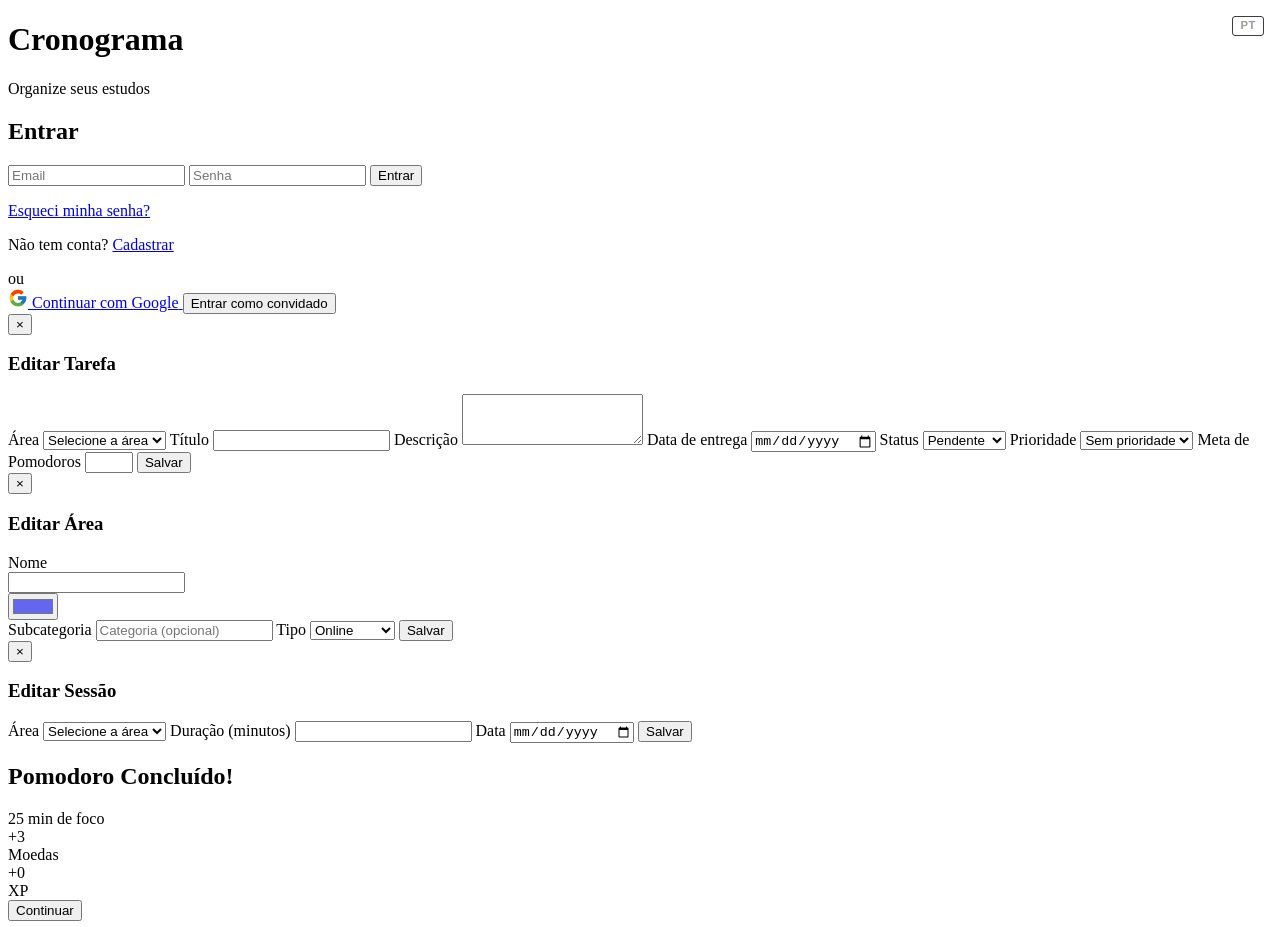
==== cronograma/app/static/index.html @ fbd28213 "feat(areas): adiciona paginação de 10 itens com controles" ====
<!DOCTYPE html>
<html lang="pt-BR" data-theme="dark">
<head>
  <meta charset="UTF-8">
  <meta name="viewport" content="width=device-width, initial-scale=1.0">
  <title data-i18n="auth.page_title">Cronograma - Meus Estudos</title>
  <link rel="icon" href="data:image/svg+xml,%3Csvg xmlns='http://www.w3.org/2000/svg' viewBox='0 0 24 24' fill='none' stroke='%23f59e0b' stroke-width='2' stroke-linecap='round' stroke-linejoin='round'%3E%3Cpath d='M22 10 12 5 2 10l10 5 10-5z'/%3E%3Cpath d='M6 12v5c0 1.7 2.7 3 6 3s6-1.3 6-3v-5'/%3E%3C/svg%3E">
  <!-- Google Fonts -->
  <link rel="preconnect" href="https://fonts.googleapis.com">
  <link rel="preconnect" href="https://fonts.gstatic.com" crossorigin>
  <link href="https://fonts.googleapis.com/css2?family=Plus+Jakarta+Sans:wght@300;400;500;600;700;800&family=Outfit:wght@400;500;600;700;800;900&display=swap" rel="stylesheet" media="print">
  <noscript><link href="https://fonts.googleapis.com/css2?family=Plus+Jakarta+Sans:wght@300;400;500;600;700;800&family=Outfit:wght@400;500;600;700;800;900&display=swap" rel="stylesheet"></noscript>
  <link rel="stylesheet" href="/static/style.css?v=20261108a">

  <style>
    .lang-switch {
      font-size: 0.7rem;
      font-weight: 700;
      cursor: pointer;
      background: none;
      border: 1px solid #3d3d45;
      color: #9b9a97;
      padding: 0.2rem 0.45rem;
      border-radius: 3px;
      transition: all 0.2s;
      letter-spacing: 0.5px;
      line-height: 1;
      margin-left: 0.5rem;
    }
    .lang-switch:hover {
      color: #e8e6e3;
      border-color: #f59e0b;
      background: rgba(245, 158, 11, 0.1);
    }
    .lang-switch-auth {
      position: absolute;
      top: 1rem;
      right: 1rem;
      font-size: 0.7rem;
      font-weight: 700;
      cursor: pointer;
      background: none;
      border: 1px solid #3d3d45;
      color: #9b9a97;
      padding: 0.2rem 0.45rem;
      border-radius: 3px;
      transition: all 0.2s;
      letter-spacing: 0.5px;
      line-height: 1;
    }
    .lang-switch-auth:hover {
      color: #e8e6e3;
      border-color: #f59e0b;
      background: rgba(245, 158, 11, 0.1);
    }
  </style>
  <script src="/static/theme-init.js?v=20261020a"></script>
</head>
<body>
  <!-- Login Screen -->
  <div id="login-screen" class="login-screen">
    <div class="login-container">
      <button class="lang-switch-auth" data-lang-toggle title="Switch language">PT</button>
      <div class="login-header">
        <span class="login-icon" data-svg-icon="graduation" data-svg-size="48"></span>
        <h1>Cronograma</h1>
        <p data-i18n="auth.cronograma_subtitle">Organize seus estudos</p>
      </div>

      <div id="login-form-container">
        <form id="login-form" class="auth-form">
          <h2 data-i18n="auth.login_title">Entrar</h2>
          <input type="email" name="email" data-i18n-placeholder="auth.email_placeholder" placeholder="Email" required>
          <input type="password" name="password" data-i18n-placeholder="auth.password_placeholder" placeholder="Senha" required>
          <button type="submit" data-i18n="auth.login_btn">Entrar</button>
          <p class="auth-switch"><a href="#" id="show-forgot" data-i18n="auth.forgot_link">Esqueci minha senha?</a></p>
          <p class="auth-switch" data-i18n="auth.nao_tem_conta">Não tem conta? <a href="#" id="show-register">Cadastrar</a></p>
        </form>
        <div class="auth-divider"><span data-i18n="auth.ou">ou</span></div>
        <a href="/auth/google" class="google-btn" id="google-login-btn">
          <svg xmlns="http://www.w3.org/2000/svg" viewBox="0 0 48 48" width="20" height="20"><path fill="#FFC107" d="M43.611 20.083H42V20H24v8h11.303C33.826 32.91 29.274 36 24 36c-6.627 0-12-5.373-12-12s5.373-12 12-12c3.059 0 5.842 1.154 7.961 3.039L37.618 9.382C34.343 6.11 29.497 4 24 4 12.954 4 4 12.954 4 24s8.954 20 20 20 20-8.954 20-20c0-1.341-.138-2.65-.389-3.917z"/><path fill="#FF3D00" d="m6.306 14.691 6.571 4.819C14.655 16.108 18.961 13 24 13c3.059 0 5.842 1.154 7.961 3.039l5.657-5.657C34.343 6.11 29.497 4 24 4 16.318 4 9.656 8.337 6.306 14.691z"/><path fill="#4CAF50" d="M24 44c5.166 0 9.86-1.977 13.409-5.192l-6.19-5.238C29.211 35.091 26.715 36 24 36c-5.202 0-9.619-3.317-11.283-7.946l-6.522 5.025C9.505 39.556 16.227 44 24 44z"/><path fill="#1976D2" d="M43.611 20.083H42V20H24v8h11.303c-1.129 2.356-3.126 4.262-5.8 5.385l.001-.002 6.19 5.238C36.971 39.205 44 34 44 24c0-1.341-.138-2.65-.389-3.917z"/></svg>
          <span data-i18n="auth.google_signin">Continuar com Google</span>
        </a>
        <button type="button" id="guest-login-btn" class="guest-login-btn" data-i18n="auth.guest_btn">Entrar como convidado</button>
      </div>

      <div id="register-form-container" style="display: none;">
        <form id="register-form" class="auth-form">
          <h2 data-i18n="auth.register_title">Criar conta</h2>
          <input type="email" name="email" data-i18n-placeholder="auth.email_placeholder" placeholder="Email" required>
          <input type="password" name="password" data-i18n-placeholder="auth.password_placeholder" placeholder="Senha" required>
          <input type="password" name="confirm_password" data-i18n-placeholder="auth.confirm_placeholder" placeholder="Confirmar senha" required>
          <button type="submit" data-i18n="auth.register_btn">Cadastrar</button>
          <p class="auth-switch" data-i18n="auth.ja_tem_conta">Já tem conta? <a href="#" id="show-login">Entrar</a></p>
        </form>
        <div class="auth-divider"><span data-i18n="auth.ou">ou</span></div>
        <a href="/auth/google" class="google-btn" id="google-register-btn">
          <svg xmlns="http://www.w3.org/2000/svg" viewBox="0 0 48 48" width="20" height="20"><path fill="#FFC107" d="M43.611 20.083H42V20H24v8h11.303C33.826 32.91 29.274 36 24 36c-6.627 0-12-5.373-12-12s5.373-12 12-12c3.059 0 5.842 1.154 7.961 3.039L37.618 9.382C34.343 6.11 29.497 4 24 4 12.954 4 4 12.954 4 24s8.954 20 20 20 20-8.954 20-20c0-1.341-.138-2.65-.389-3.917z"/><path fill="#FF3D00" d="m6.306 14.691 6.571 4.819C14.655 16.108 18.961 13 24 13c3.059 0 5.842 1.154 7.961 3.039l5.657-5.657C34.343 6.11 29.497 4 24 4 16.318 4 9.656 8.337 6.306 14.691z"/><path fill="#4CAF50" d="M24 44c5.166 0 9.86-1.977 13.409-5.192l-6.19-5.238C29.211 35.091 26.715 36 24 36c-5.202 0-9.619-3.317-11.283-7.946l-6.522 5.025C9.505 39.556 16.227 44 24 44z"/><path fill="#1976D2" d="M43.611 20.083H42V20H24v8h11.303c-1.129 2.356-3.126 4.262-5.8 5.385l.001-.002 6.19 5.238C36.971 39.205 44 34 44 24c0-1.341-.138-2.65-.389-3.917z"/></svg>
          <span data-i18n="auth.google_signup">Continuar com Google</span>
        </a>
      </div>

      <div id="verify-email-container" style="display: none;">
        <div class="auth-form">
          <h2 data-i18n="auth.verify_title">Verificar Email</h2>
          <p class="verify-info" data-i18n="auth.verify_info">Conta criada! Por favor, verifique seu email.</p>
          <p class="verify-info-small" data-i18n="auth.verify_info_small">Copie o token que aparece no console do servidor e cole abaixo:</p>
          <input type="text" id="verification-token" data-i18n-placeholder="auth.token_placeholder" placeholder="Cole o token de verificação aqui" required>
          <button type="button" id="verify-btn" data-i18n="auth.verify_btn">Verificar</button>
          <p class="auth-switch" data-i18n="auth.ja_verificado">Já verificado? <a href="#" id="show-login-verify">Entrar</a></p>
        </div>
      </div>

      <div id="forgot-password-container" style="display: none;">
        <form id="forgot-password-form" class="auth-form">
          <h2 data-i18n="auth.forgot_title">Recuperar senha</h2>
          <p class="verify-info" data-i18n="auth.forgot_info">Digite seu email e enviaremos um link para redefinir sua senha.</p>
          <input type="email" name="email" data-i18n-placeholder="auth.email_placeholder" placeholder="Email" required>
          <button type="submit" data-i18n="auth.forgot_btn">Enviar link</button>
          <p class="auth-switch" data-i18n="auth.forgot_back_login">Lembrou a senha? <a href="#" id="show-login-forgot">Entrar</a></p>
        </form>
      </div>

      <div id="reset-password-container" style="display: none;">
        <form id="reset-password-form" class="auth-form">
          <h2 data-i18n="auth.reset_title">Nova senha</h2>
          <input type="password" name="password" data-i18n-placeholder="auth.password_placeholder" placeholder="Senha" required>
          <input type="password" name="confirm_password" data-i18n-placeholder="auth.confirm_placeholder" placeholder="Confirmar senha" required>
          <button type="submit" data-i18n="auth.reset_btn">Salvar senha</button>
          <p class="auth-switch" data-i18n="auth.reset_back_login">Lembrou a senha? <a href="#" id="show-login-reset">Entrar</a></p>
        </form>
      </div>
    </div>
  </div>

  <!-- Main App -->
  <div id="main-app" style="display: none;">
    <!-- Dashboard Layout with Sidebar -->
    <div class="dashboard-layout">
      <div id="sidebar-overlay" class="sidebar-overlay"></div>
      <!-- Sidebar -->
      <aside class="sidebar" id="sidebar">
        <div class="sidebar-header">
          <h1 class="sidebar-logo" data-svg-icon="graduation" data-svg-size="26"></h1>
          <span class="sidebar-title">Cronograma</span>
        </div>
        
        <!-- User Stats Mini -->
        <div class="sidebar-user">
          <div class="sidebar-user-level">
            <span class="level-badge" id="sidebar-level">1</span>
            <span class="level-label" data-i18n="sidebar.nivel">Nível</span>
          </div>
          <div class="sidebar-user-stats">
            <div class="sidebar-stat">
              <span class="sidebar-stat-icon" data-svg-icon="star" data-svg-size="15"></span>
              <span class="sidebar-stat-value" id="sidebar-xp">0</span>
            </div>
            <div class="sidebar-stat">
              <span class="sidebar-stat-icon" data-svg-icon="flame" data-svg-size="15"></span>
              <span class="sidebar-stat-value" id="sidebar-streak">0</span>
            </div>
            <div class="sidebar-stat">
              <span class="sidebar-stat-icon" data-svg-icon="coin" data-svg-size="15"></span>
              <span class="sidebar-stat-value" id="sidebar-coins">0</span>
            </div>
          </div>
        </div>
        
        <nav class="sidebar-nav">
          <button class="sidebar-link active" data-tab="areas">
            <span class="sidebar-icon" data-svg-icon="folder" data-svg-size="17"></span>
            <span class="sidebar-text" data-i18n="sidebar.areas">Áreas</span>
          </button>
          <button class="sidebar-link" data-tab="foco">
            <span class="sidebar-icon" data-svg-icon="target" data-svg-size="17"></span>
            <span class="sidebar-text" data-i18n="sidebar.foco">Foco</span>
          </button>
          <button class="sidebar-link" data-tab="gamificacao">
            <span class="sidebar-icon" data-svg-icon="trophy" data-svg-size="17"></span>
            <span class="sidebar-text" data-i18n="sidebar.gamificacao">Gamificação</span>
          </button>
          <button class="sidebar-link" data-tab="perfil">
            <span class="sidebar-icon" data-svg-icon="user" data-svg-size="17"></span>
            <span class="sidebar-text" data-i18n="sidebar.perfil">Perfil</span>
          </button>
          <button class="sidebar-link" data-tab="horarios">
            <span class="sidebar-icon" data-svg-icon="calendar" data-svg-size="17"></span>
            <span class="sidebar-text" data-i18n="sidebar.horarios">Horários</span>
          </button>
          <button class="sidebar-link" data-tab="tasks">
            <span class="sidebar-icon" data-svg-icon="check" data-svg-size="17"></span>
            <span class="sidebar-text" data-i18n="sidebar.tarefas">Tarefas</span>
          </button>
          <button class="sidebar-link" data-tab="sessoes">
            <span class="sidebar-icon" data-svg-icon="timer" data-svg-size="17"></span>
            <span class="sidebar-text" data-i18n="sidebar.sessoes">Sessões</span>
          </button>
            <button class="sidebar-link" data-tab="resumo">
              <span class="sidebar-icon" data-svg-icon="chart" data-svg-size="17"></span>
              <span class="sidebar-text" data-i18n="sidebar.resumo">Resumo</span>
            </button>
            <a class="sidebar-link" href="https://ismaeldouglasdev.github.io/roadmap-learning-ui/" target="_blank" rel="noopener noreferrer">
              <span class="sidebar-icon" data-svg-icon="lightning" data-svg-size="17"></span>
              <span class="sidebar-text">RoadmapMaster</span>
            </a>
            <button class="sidebar-link" data-tab="roadmap">
              <span class="sidebar-icon" data-svg-icon="lightning" data-svg-size="17"></span>
              <span class="sidebar-text">Roadmap (embed)</span>
            </button>
          </nav>
        
        <div class="sidebar-footer">
          <div id="guest-banner" class="guest-banner" style="display:none;">
            <span class="guest-banner-text" data-i18n="sidebar.guest_mode">Modo convidado</span>
            <button id="save-progress-btn" class="guest-save-btn" data-i18n="sidebar.save_progress">Salvar progresso</button>
          </div>
<select id="theme-select-sidebar" class="theme-select" data-i18n-aria="temas.select" aria-label="Selecionar tema">
                            <option value="dark" data-i18n="temas.dark">Escuro</option>
                            <option value="light" data-i18n="temas.light">Claro</option>
            <option value="ocean">Ocean</option>
            <option value="purple">Purple</option>
            <option value="forest">Forest</option>
            <option value="midnight">Midnight</option>
            <option value="pastel">Pastel</option>
            <option value="contrast">High Contrast</option>
          </select>
          <div style="display:flex;align-items:center;gap:0.35rem;">
            <button class="lang-switch" data-lang-toggle title="Switch language">PT</button>
            <button id="logout-btn-sidebar" class="logout-btn" data-i18n="sidebar.sair">Sair</button>
          </div>
        </div>
      </aside>
      
      <!-- Main Content -->
      <main class="dashboard-main">
        <header class="dashboard-header">
          <div class="header-left">
            <button id="menu-toggle" class="menu-toggle" aria-label="Menu" aria-expanded="false" aria-controls="sidebar">
              <span></span><span></span><span></span>
            </button>
            <h1 class="page-title" id="page-title" data-i18n="pages.areas">Áreas</h1>
          </div>
        </header>
    <!-- Áreas -->
    <section id="areas" class="panel active">
      <div class="areas-filters">
        <input type="text" id="search-areas" data-i18n-placeholder="areas.search_placeholder" placeholder="Buscar por nome..." data-i18n-aria="areas.search_placeholder" aria-label="Buscar por nome">
        <select id="filter-categoria" data-i18n-aria="areas.filter_label" aria-label="Filtrar por categoria">
          <option value="" data-i18n="areas.todas_categorias">Todas as categorias</option>
        </select>
      </div>
      <form id="form-area" class="card form-card">
        <div class="input-with-color">
          <input type="text" name="nome" id="area-nome" data-i18n-placeholder="areas.nome_placeholder" placeholder="Nome (ex: Matemática)" required data-i18n-aria="areas.nome_placeholder" aria-label="Nome da área">
          <label class="color-picker-wrap" data-i18n-title="modal.fechar" title="Cor" for="area-cor">
            <span class="color-square" id="color-preview"></span>
            <input type="color" name="cor" id="area-cor" value="#6366f1" class="color-input">
          </label>
        </div>
        <input type="text" name="subcategoria" id="subcategoria-input" list="subcategoria-list" data-i18n-placeholder="areas.categoria_placeholder" placeholder="Categoria (opcional)" data-i18n-aria="areas.categoria_placeholder" aria-label="Categoria">
        <datalist id="subcategoria-list"></datalist>
        <select name="tipo" id="tipo-aula" data-i18n-aria="areas.tipo_aula" aria-label="Tipo de aula">
          <option value="online" data-i18n="areas.online">Online</option>
          <option value="presencial" data-i18n="areas.presencial">Presencial</option>
        </select>
        <div id="campos-presencial" class="campos-presencial" style="display:none;">
          <select name="dia_semana" id="dia-semana" data-i18n-aria="areas.dia_semana" aria-label="Dia da semana">
            <option value="" data-i18n="areas.dia_semana">Dia da semana</option>
            <option value="segunda" data-i18n="horarios.dias.segunda">Segunda-feira</option>
            <option value="terca" data-i18n="horarios.dias.terca">Terça-feira</option>
            <option value="quarta" data-i18n="horarios.dias.quarta">Quarta-feira</option>
            <option value="quinta" data-i18n="horarios.dias.quinta">Quinta-feira</option>
            <option value="sexta" data-i18n="horarios.dias.sexta">Sexta-feira</option>
            <option value="sabado" data-i18n="horarios.dias.sabado">Sábado</option>
            <option value="domingo" data-i18n="horarios.dias.domingo">Domingo</option>
          </select>
          <input type="text" name="horario" id="area-horario" data-i18n-placeholder="areas.hora_placeholder" placeholder="Horário (ex: 19:00 - 20:40)" data-i18n-aria="areas.hora_placeholder" aria-label="Horário">
          <input type="text" name="sala" id="area-sala" data-i18n-placeholder="areas.sala_placeholder" placeholder="Sala (ex: 206)" data-i18n-aria="areas.sala_placeholder" aria-label="Sala">
          <input type="text" name="bloco" id="area-bloco" data-i18n-placeholder="areas.bloco_placeholder" placeholder="Bloco (ex: E)" data-i18n-aria="areas.bloco_placeholder" aria-label="Bloco">
          <input type="text" name="professor" id="area-professor" data-i18n-placeholder="areas.professor_placeholder" placeholder="Professor (ex: Andre)" data-i18n-aria="areas.professor_placeholder" aria-label="Professor">
        </div>
        <button type="submit" data-i18n="areas.btn_adicionar">Adicionar</button>
      </form>
      <div id="lista-areas" class="areas-grid"></div>
      <nav id="areas-pagination" class="areas-pagination" aria-label="Paginação de áreas"></nav>
    </section>

    <!-- Foco / Pomodoro -->
    <section id="foco" class="panel">
      <p class="section-desc" data-i18n="foco.section_desc">Execute suas tarefas com concentração</p>
      
      <div class="foco-container">
        <div class="foco-timer-section">
          <div class="foco-timer-wrapper">
            <svg class="foco-timer-svg" viewBox="0 0 200 200">
              <circle class="foco-timer-bg" cx="100" cy="100" r="90" />
              <circle class="foco-timer-progress" cx="100" cy="100" r="90" />
            </svg>
            <div class="foco-timer-display">
              <span id="foco-timer-time">25:00</span>
              <span id="foco-timer-label" data-i18n="foco.timer_foco">Foco</span>
            </div>
          </div>
          
          <div class="foco-controls">
            <button id="foco-start" class="foco-btn foco-start" data-i18n="foco.btn_iniciar">Iniciar</button>
            <button id="foco-pause" class="foco-btn foco-pause" style="display:none;" data-i18n="foco.btn_pausar">Pausar</button>
            <button id="foco-end" class="foco-btn foco-end" style="display:none;" data-i18n="foco.btn_encerrar">Encerrar</button>
            <button id="foco-reset" class="foco-btn foco-reset" data-i18n="foco.btn_reset">Reset</button>
            <button id="foco-skip" class="foco-btn foco-reset" style="display:none;" data-i18n="foco.btn_pular">Pular</button>
          </div>
        </div>
        
        <div class="foco-config-section">
          <div class="foco-config">
            <label for="foco-area" data-i18n="foco.label_area">Área</label>
            <input id="foco-area" list="foco-area-list" data-i18n-placeholder="foco.area_placeholder" placeholder="Digite o nome da área..." autocomplete="off">
            <datalist id="foco-area-list"></datalist>
            
            <label for="foco-task" data-i18n="foco.label_tarefa">Tarefa (opcional)</label>
            <select id="foco-task" disabled>
              <option value="" data-i18n="foco.select_tarefa">Selecione uma tarefa</option>
            </select>
            
            <div class="foco-time-config">
              <div class="foco-time-input">
                <label for="foco-minutes" data-i18n="foco.label_foco">Foco</label>
                <div class="foco-input-group">
                  <input type="number" id="foco-minutes" value="25" min="5" max="90">
                  <span data-i18n="foco.label_min">min</span>
                </div>
              </div>
              
              <div class="foco-time-input">
                <label for="foco-break-minutes" data-i18n="foco.label_descanso">Descanso</label>
                <div class="foco-input-group">
                  <input type="number" id="foco-break-minutes" value="5" min="1" max="30">
                  <span data-i18n="foco.label_min">min</span>
                </div>
              </div>
            </div>
            
            <div class="foco-auto-break">
              <input type="checkbox" id="foco-auto-break" checked>
              <label for="foco-auto-break" data-i18n="foco.label_descanso_auto">Descanso automático</label>
            </div>

            <label for="foco-sound" data-i18n="foco.label_som_ambiente">Som ambiente</label>
            <div class="foco-sound-row">
              <select id="foco-sound">
                <option value="none" data-i18n="foco.som_nenhum">Nenhum</option>
                <option value="rain" data-i18n="foco.som_chuva">Chuva</option>
                <option value="waves" data-i18n="foco.som_ondas">Ondas do mar</option>
                <option value="cafe" data-i18n="foco.som_cafe">Café</option>
                <option value="forest" data-i18n="foco.som_floresta">Floresta</option>
                <option value="white" data-i18n="foco.som_branco">Ruído branco</option>
              </select>
              <input type="range" id="foco-sound-volume" min="0" max="100" value="60" aria-label="Volume">
            </div>
          </div>
          
          <div class="foco-stats">
            <div class="foco-today">
              <h4 data-i18n="foco.hoje">Hoje</h4>
              <p><span id="foco-sessions-count">0</span> <span data-i18n="foco.sessoes_count">sessões</span></p>
              <p><span id="foco-total-time">0</span><span data-i18n="foco.label_min">min</span></p>
            </div>
            <div class="foco-task-progress" id="foco-task-progress" style="display:none;">
              <h4 data-i18n="foco.meta_tarefa">Meta da tarefa</h4>
              <p><span id="foco-task-pomodoros">0</span> / <span id="foco-task-meta">0</span> <span data-i18n="foco.pomodoros">pomodoros</span></p>
              <div class="foco-progress-bar">
                <div class="foco-progress-fill" id="foco-progress-fill"></div>
              </div>
            </div>
          </div>
        </div>
      </div>
    </section>

    <!-- Gamificação -->
    <section id="gamificacao" class="panel">
      <div class="gami-page">
        <!-- Hero Section - Card Principal -->
        <div class="gami-hero">
          <div class="gami-hero-content">
            <div class="gami-level-badge">
              <span class="gami-level-label-small" data-i18n="gamificacao.nivel_label">NÍVEL</span>
              <span class="gami-level-num-big" id="gami-level">1</span>
            </div>
            <div class="gami-hero-info">
              <div class="gami-xp-container">
                <div class="gami-xp-header">
                  <span class="gami-xp-label" data-i18n="gamificacao.experiencia">Experiência</span>
                  <span class="gami-xp-values">
                    <span id="gami-xp-current">0</span> / <span id="gami-xp-next">100</span> XP
                  </span>
                </div>
                <div class="gami-xp-bar-big">
                  <div class="gami-xp-fill-big" id="gami-xp-fill"></div>
                  <div class="gami-xp-glow"></div>
                </div>
                <div class="gami-xp-percent-wrap">
                  <span class="gami-xp-percent-label" data-i18n="gamificacao.progresso">Progresso:</span>
                  <span class="gami-xp-percent" id="gami-xp-percent">0%</span>
                </div>
              </div>
              <div class="gami-streak-badge">
                <span class="gami-streak-icon" data-svg-icon="flame" data-svg-size="26"></span>
                <div class="gami-streak-info">
                  <span class="gami-streak-num" id="gami-streak">0</span>
                  <span class="gami-streak-label" data-i18n="gamificacao.dias_seguidos">dias seguidos</span>
                </div>
              </div>
            </div>
          </div>
        </div>

        <!-- Métricas Secundárias - Grid 4 colunas -->
        <div class="gami-metrics-grid">
          <div class="gami-metric-card">
            <div class="gami-metric-icon"><span data-svg-icon="timer" data-svg-size="26"></span></div>
            <div class="gami-metric-content">
              <span class="gami-metric-num" id="gami-pomodoros">0</span>
              <span class="gami-metric-label" data-i18n="gamificacao.pomodoros">Pomodoros</span>
            </div>
          </div>
          <div class="gami-metric-card">
            <div class="gami-metric-icon"><span data-svg-icon="check" data-svg-size="26"></span></div>
            <div class="gami-metric-content">
              <span class="gami-metric-num" id="gami-tarefas">0</span>
              <span class="gami-metric-label" data-i18n="gamificacao.tarefas">Tarefas</span>
            </div>
          </div>
          <div class="gami-metric-card">
            <div class="gami-metric-icon"><span data-svg-icon="book" data-svg-size="26"></span></div>
            <div class="gami-metric-content">
              <span class="gami-metric-num" id="gami-areas">0</span>
              <span class="gami-metric-label" data-i18n="gamificacao.areas">Áreas</span>
            </div>
          </div>
          <div class="gami-metric-card">
            <div class="gami-metric-icon"><span data-svg-icon="star" data-svg-size="26"></span></div>
            <div class="gami-metric-content">
              <span class="gami-metric-num" id="gami-xp-total">0</span>
              <span class="gami-metric-label" data-i18n="gamificacao.xp_total">XP Total</span>
            </div>
          </div>
        </div>

        <!-- Missões Diárias -->
        <div class="gami-missions-card" id="gami-missions">
          <div class="gami-missions-header">
            <span class="gami-missions-icon" data-svg-icon="target" data-svg-size="26"></span>
            <div class="gami-missions-info">
              <h3 class="gami-missions-title" data-i18n="gamificacao.missoes_titulo">Missões de Hoje</h3>
              <span class="gami-missions-subtitle" data-i18n="gamificacao.missoes_desc">Complete missões diárias para ganhar coins</span>
            </div>
            <div class="gami-missions-progress">
              <span id="gami-missions-count">0</span>/<span id="gami-missions-total">3</span>
            </div>
          </div>
          <div class="gami-missions-list" id="gami-missions-list"></div>
        </div>

        <!-- Loja de Freezes -->
        <div class="gami-shop-card" id="gami-shop">
          <div class="gami-shop-header">
            <span class="gami-shop-icon" data-svg-icon="ice" data-svg-size="26"></span>
            <div class="gami-shop-info">
              <h3 class="gami-shop-title" data-i18n="gamificacao.loja_freezes">Loja de Freezes</h3>
              <span class="gami-shop-subtitle" data-i18n="gamificacao.loja_freezes_desc">Use freezes para não perder sua sequência em dias sem estudo</span>
            </div>
            <div class="gami-shop-saldo">
              <span class="gami-shop-saldo-icon" data-svg-icon="coin" data-svg-size="16"></span>
              <span class="gami-shop-saldo-num" id="gami-shop-coins">0</span>
              <span class="gami-shop-saldo-label" data-i18n="gamificacao.coins_label">coins</span>
            </div>
          </div>
          <div class="gami-shop-body">
            <div class="gami-shop-freezes">
              <span class="gami-shop-freezes-num" id="gami-shop-freezes">0</span>
              <span class="gami-shop-freezes-label" data-i18n="gamificacao.freezes_label">freezes disponíveis</span>
              <span class="gami-shop-freezes-max">/ 4</span>
            </div>
            <button class="gami-shop-btn" id="gami-shop-btn" data-i18n="gamificacao.comprar_freeze">Comprar freeze (10 coins)</button>
          </div>
        </div>

        <!-- Conquistas por Categoria -->
        <div class="gami-achievements">
          <h2 class="gami-section-title" data-i18n="gamificacao.conquistas">Conquistas</h2>
          
          <div class="gami-category" id="gami-cat-xp">
            <h3 class="gami-category-title">
              <span class="gami-cat-icon" data-svg-icon="star" data-svg-size="18"></span>
              <span data-i18n="gamificacao.cat_experiencia">Experiência</span>
            </h3>
            <div class="gami-badges-grid" id="gami-badges-xp"></div>
          </div>

          <div class="gami-category" id="gami-cat-streak">
            <h3 class="gami-category-title">
              <span class="gami-cat-icon" data-svg-icon="flame" data-svg-size="18"></span>
              <span data-i18n="gamificacao.cat_dias_seguidos">Dias Seguidos</span>
            </h3>
            <div class="gami-badges-grid" id="gami-badges-streak"></div>
          </div>

          <div class="gami-category" id="gami-cat-pomodoro">
            <h3 class="gami-category-title">
              <span class="gami-cat-icon" data-svg-icon="timer" data-svg-size="18"></span>
              <span data-i18n="gamificacao.cat_pomodoros">Pomodoros</span>
            </h3>
            <div class="gami-badges-grid" id="gami-badges-pomodoro"></div>
          </div>

          <div class="gami-category" id="gami-cat-tasks">
            <h3 class="gami-category-title">
              <span class="gami-cat-icon" data-svg-icon="check" data-svg-size="18"></span>
              <span data-i18n="gamificacao.cat_tarefas_concluidas">Tarefas Concluídas</span>
            </h3>
            <div class="gami-badges-grid" id="gami-badges-tasks"></div>
          </div>

          <div class="gami-category" id="gami-cat-level">
            <h3 class="gami-category-title">
              <span class="gami-cat-icon" data-svg-icon="medal" data-svg-size="18"></span>
              <span data-i18n="gamificacao.cat_niveis_alcancados">Níveis Alcançados</span>
            </h3>
            <div class="gami-badges-grid" id="gami-badges-level"></div>
          </div>

          <div class="gami-category" id="gami-cat-coins">
            <h3 class="gami-category-title">
              <span class="gami-cat-icon" data-svg-icon="coin" data-svg-size="18"></span>
              <span data-i18n="gamificacao.cat_coins">Coins</span>
            </h3>
            <div class="gami-badges-grid" id="gami-badges-coins"></div>
          </div>
        </div>
      </div>
    </section>

    <!-- Perfil -->
    <section id="perfil" class="panel">
      <p class="section-desc" data-i18n="perfil.subtitle">Configure seu perfil básico</p>
      <form id="profile-form" class="card form-card">
        <h3 class="form-label" data-i18n="perfil.dados">Dados do Perfil</h3>
        <label class="form-label" for="profile-name" data-i18n="perfil.nome">Nome</label>
        <input type="text" id="profile-name" name="name" minlength="2" required data-i18n-placeholder="perfil.nome" placeholder="Nome">
        <label class="form-label" data-i18n="perfil.avatar">Avatar</label>
        <img id="profile-avatar-preview" alt="Avatar" style="display:none;width:72px;height:72px;border-radius:50%;object-fit:cover;border:1px solid var(--border);margin-bottom:8px;">
        <p class="section-desc" data-i18n="perfil.avatar_hint">Escolha um avatar abaixo ou mantenha a foto do Google</p>
        <div id="avatar-grid" style="display:grid;grid-template-columns:repeat(5,minmax(0,1fr));gap:8px;margin:8px 0;"></div>
        <input type="hidden" id="profile-avatar-url" name="avatar_url">
        <input type="hidden" id="profile-avatar-source" name="avatar_source" value="preset">
        <input type="hidden" id="profile-avatar-type" name="avatar_type" value="preset">
        <div style="display:flex;flex-wrap:wrap;gap:8px;margin-top:12px;">
          <button type="submit" data-i18n="perfil.salvar">Salvar Perfil</button>
          <button type="button" id="profile-use-google" data-i18n="perfil.usar_google" style="display:none;">Manter foto do Google</button>
          <button type="button" id="profile-reset" data-i18n="perfil.reset">Limpar seleção</button>
          <button type="button" id="profile-show-tutorial" data-i18n="perfil.ver_tutorial">Ver tutorial</button>
        </div>
      </form>
    </section>

    <!-- Quadro de Horários -->
    <section id="horarios" class="panel">
      <p class="section-desc" data-i18n="horarios.section_desc">Seus horários de aulas presenciais por dia da semana</p>
      <div id="quadro-horarios" class="horarios-grid"></div>
    </section>

    <!-- Tarefas -->
    <section id="tasks" class="panel">
      <div class="tasks-filters">
        <select id="sort-tasks" data-i18n-aria="tasks.sort_label" aria-label="Ordenar por">
          <option value="prioridade" data-i18n="tasks.sort_prioridade">Por Prioridade</option>
          <option value="data" data-i18n="tasks.sort_data">Por Data</option>
        </select>
      </div>
      <form id="form-task" class="card form-card form-task">
        <label class="form-label" for="task-area" data-i18n="tasks.area_label">Área</label>
        <select name="area_id" id="task-area" required class="form-select-area">
          <option value="" data-i18n="geral.select_area">Selecione a área</option>
        </select>
        <span id="area-selected" class="area-selected" aria-live="polite"></span>
        <label class="form-label" for="task-titulo" data-i18n="tasks.titulo_label">Título</label>
        <input type="text" name="titulo" id="task-titulo" data-i18n-placeholder="tasks.titulo_placeholder" placeholder="Título da tarefa" required class="form-input-lg">
        <label class="form-label" for="task-prioridade" data-i18n="tasks.prioridade_label">Prioridade</label>
        <select name="prioridade" id="task-prioridade">
          <option value="" data-i18n="tasks.sem_prioridade">Sem prioridade</option>
          <option value="3" data-i18n="tasks.alta">Alta</option>
          <option value="2" data-i18n="tasks.media">Média</option>
          <option value="1" data-i18n="tasks.baixa">Baixa</option>
        </select>
        <label class="form-label" for="task-meta-pomodoros" data-i18n="tasks.meta_pomodoros_label">Meta de Pomodoros</label>
        <input type="number" name="meta_pomodoros" id="task-meta-pomodoros" placeholder="Opcional" min="1" max="50">
        <label class="form-label" for="task-desc" data-i18n="tasks.descricao_label">Descrição</label>
        <textarea name="descricao" id="task-desc" data-i18n-placeholder="tasks.descricao_placeholder" placeholder="Descrição (opcional)" rows="3" class="form-textarea"></textarea>
        <label class="form-label" for="task-data" data-i18n="tasks.data_entrega">Data de entrega</label>
        <input type="date" name="data_entrega" id="task-data" required>
        <button type="submit" data-i18n="tasks.btn_adicionar">Adicionar</button>
      </form>
      <ul id="lista-tasks" class="list"></ul>
    </section>

    <!-- Sessões -->
    <section id="sessoes" class="panel">
      <p class="section-desc" data-i18n="sessoes.section_desc">Registre seu tempo de estudo</p>
      <form id="form-sessao" class="card form-card">
        <select name="area_id" required data-i18n-aria="sessoes.select_area" aria-label="Área">
          <option value="" data-i18n="sessoes.select_area">Selecione a área</option>
        </select>
        <input type="number" name="duracao_minutos" data-i18n-placeholder="sessoes.minutos_placeholder" placeholder="Minutos (ex: 30)" min="1" max="480" required data-i18n-aria="sessoes.minutos_placeholder" aria-label="Duração em minutos">
        <input type="date" name="data" data-i18n-title="sessoes.data_title" title="Deixe em branco para hoje" data-i18n-aria="sessoes.data_placeholder" aria-label="Data">
        <button type="submit" data-i18n="sessoes.btn_registrar">Registrar</button>
      </form>
      <ul id="lista-sessoes" class="list"></ul>
    </section>

    <!-- Resumo -->
    <section id="resumo" class="panel">
      <div class="resumo-page">
        <!-- Métricas Principais -->
        <div class="resumo-hero">
          <div class="resumo-hero-stat">
            <span class="resumo-hero-num" id="resumo-horas-total">0</span>
            <span class="resumo-hero-label" data-i18n="resumo.horas_estudadas">horas estudadas</span>
          </div>
          <div class="resumo-hero-divider"></div>
          <div class="resumo-hero-stat">
            <span class="resumo-hero-num" id="resumo-sessoes-total">0</span>
            <span class="resumo-hero-label" data-i18n="resumo.sessoes">sessões</span>
          </div>
          <div class="resumo-hero-divider"></div>
          <div class="resumo-hero-stat">
            <span class="resumo-hero-num" id="resumo-areas-total">0</span>
            <span class="resumo-hero-label" data-i18n="resumo.areas">áreas</span>
          </div>
        </div>

        <!-- Gráfico Principal -->
        <div class="resumo-chart-section">
          <h3 class="resumo-section-title" data-i18n="resumo.chart_title">Distribuição por Área</h3>
          <div class="resumo-chart-container">
            <canvas id="chart-resumo"></canvas>
          </div>
        </div>

        <!-- Analytics Avançado -->
        <div class="analytics-section">
          <h3 class="resumo-section-title" data-i18n="analytics.titulo">Analytics de Estudo (30 dias)</h3>

          <div class="analytics-metrics" id="analytics-metrics">
            <div class="analytics-metric">
              <span class="analytics-metric-num" id="analytics-avg">0</span>
              <span class="analytics-metric-label" data-i18n="analytics.media_dia">min/dia ativo</span>
            </div>
            <div class="analytics-metric">
              <span class="analytics-metric-num" id="analytics-active-days">0</span>
              <span class="analytics-metric-label" data-i18n="analytics.dias_ativos">dias ativos</span>
            </div>
            <div class="analytics-metric">
              <span class="analytics-metric-num" id="analytics-total-min">0</span>
              <span class="analytics-metric-label" data-i18n="analytics.minutos_totais">minutos totais</span>
            </div>
            <div class="analytics-metric">
              <span class="analytics-metric-num" id="analytics-best-day">—</span>
              <span class="analytics-metric-label" data-i18n="analytics.melhor_dia">melhor dia</span>
            </div>
          </div>

          <div class="analytics-chart-wrap">
            <h4 class="analytics-subtitle" data-i18n="analytics.tendencia">Tendência diária</h4>
            <div class="analytics-chart-container">
              <canvas id="chart-analytics-trend"></canvas>
            </div>
          </div>

          <div class="analytics-chart-wrap">
            <h4 class="analytics-subtitle" data-i18n="analytics.por_dia_semana">Por dia da semana</h4>
            <div class="analytics-chart-container">
              <canvas id="chart-analytics-weekday"></canvas>
            </div>
          </div>
        </div>

        <!-- Heatmap de Atividade -->
        <div class="heatmap-section">
          <h3 class="resumo-section-title" data-i18n="sidebar.heatmap">Atividade</h3>
          <p class="section-desc" data-i18n="heatmap.section_desc">Sua atividade de estudo ao longo do tempo</p>

          <div class="heatmap-stats">
            <div class="heatmap-stat-card">
              <span class="heatmap-stat-num" id="heatmap-current-streak">0</span>
              <span class="heatmap-stat-label" data-i18n="heatmap.streak_atual">streak atual</span>
            </div>
            <div class="heatmap-stat-card">
              <span class="heatmap-stat-num" id="heatmap-longest-streak">0</span>
              <span class="heatmap-stat-label" data-i18n="heatmap.maior_streak">maior streak</span>
            </div>
            <div class="heatmap-stat-card">
              <span class="heatmap-stat-num" id="heatmap-active-days">0</span>
              <span class="heatmap-stat-label" data-i18n="heatmap.dias_ativos">dias ativos</span>
            </div>
            <div class="heatmap-stat-card">
              <span class="heatmap-stat-num" id="heatmap-total-min">0</span>
              <span class="heatmap-stat-label" data-i18n="heatmap.minutos_totais">minutos totais</span>
            </div>
          </div>

          <div class="heatmap-grid-wrap">
            <div class="heatmap-grid" id="heatmap-grid"></div>
          </div>

          <div class="heatmap-legend">
            <span data-i18n="heatmap.menos">Menos</span>
            <span class="heatmap-legend-cell level-0"></span>
            <span class="heatmap-legend-cell level-1"></span>
            <span class="heatmap-legend-cell level-2"></span>
            <span class="heatmap-legend-cell level-3"></span>
            <span class="heatmap-legend-cell level-4"></span>
            <span data-i18n="heatmap.mais">Mais</span>
          </div>
        </div>

        <!-- Lista de Áreas com Barras -->
        <div class="resumo-list-section">
          <h3 class="resumo-section-title" data-i18n="resumo.detalhamento">Detalhamento</h3>
          <div class="resumo-list" id="resumo-horas"></div>
        </div>
      </div>
    </section>

    <!-- Roadmap embed -->
    <section id="roadmap" class="panel">
      <iframe src="https://ismaeldouglasdev.github.io/roadmap-learning-ui/" style="width:100%;height:80vh;border:0;border-radius:12px;" loading="lazy" title="RoadmapMaster"></iframe>
    </section>

  </main>
  </div><!-- End dashboard-layout -->
  </div><!-- End main-app -->

  <div id="modal-task" class="modal" aria-hidden="true">
    <div class="modal-backdrop"></div>
    <div class="modal-content">
      <button class="modal-close" data-i18n-title="modal.fechar" title="Fechar">×</button>
      <form id="form-edit-task" class="modal-form">
        <h3 class="modal-title" data-i18n="modal.edit_tarefa">Editar Tarefa</h3>
        <input type="hidden" name="id">
        <label class="form-label" for="edit-task-area" data-i18n="modal.area_label">Área</label>
        <select name="area_id" id="edit-task-area" required class="form-select-area">
          <option value="" data-i18n="geral.select_area">Selecione a área</option>
        </select>
        <label class="form-label" for="edit-task-titulo" data-i18n="modal.titulo_label">Título</label>
        <input type="text" name="titulo" id="edit-task-titulo" required>
        <label class="form-label" for="edit-task-desc" data-i18n="modal.descricao_label">Descrição</label>
        <textarea name="descricao" id="edit-task-desc" rows="3"></textarea>
        <label class="form-label" for="edit-task-data" data-i18n="modal.data_entrega">Data de entrega</label>
        <input type="date" name="data_entrega" id="edit-task-data" required>
        <label class="form-label" for="edit-task-status" data-i18n="modal.status_label">Status</label>
        <select name="concluida" id="edit-task-status">
          <option value="false" data-i18n="modal.pendente">Pendente</option>
          <option value="true" data-i18n="modal.concluida">Concluída</option>
        </select>
        <label class="form-label" for="edit-task-prioridade" data-i18n="modal.prioridade_label">Prioridade</label>
        <select name="prioridade" id="edit-task-prioridade">
          <option value="" data-i18n="modal.sem_prioridade">Sem prioridade</option>
          <option value="3" data-i18n="modal.alta">Alta</option>
          <option value="2" data-i18n="modal.media">Média</option>
          <option value="1" data-i18n="modal.baixa">Baixa</option>
        </select>
        <label class="form-label" for="edit-task-meta-pomodoros" data-i18n="modal.meta_pomodoros_label">Meta de Pomodoros</label>
        <input type="number" name="meta_pomodoros" id="edit-task-meta-pomodoros" min="1" max="50">
        <div class="edit-pomo-progress" id="edit-pomo-progress" style="display:none;">
          <span data-i18n="modal.pomodoros_concluidos">Pomodoros concluídos: </span>
          <span id="edit-pomo-concluidos">0</span>
        </div>
        <div id="edit-duracao-container" style="display:none;">
          <label class="form-label" for="edit-task-duracao" data-i18n="modal.duracao_label">Duração (minutos)</label>
          <input type="number" name="duracao_minutos" id="edit-task-duracao" min="1">
        </div>
        <button type="submit" class="btn-save" data-i18n="modal.salvar">Salvar</button>
      </form>
    </div>
  </div>

  <div id="modal-area" class="modal" aria-hidden="true">
    <div class="modal-backdrop"></div>
    <div class="modal-content">
      <button class="modal-close" data-i18n-title="modal.fechar" title="Fechar">×</button>
      <form id="form-edit-area" class="modal-form">
        <h3 class="modal-title" data-i18n="modal.edit_area">Editar Área</h3>
        <input type="hidden" name="id">
        <label class="form-label" for="edit-area-nome" data-i18n="modal.nome_label">Nome</label>
        <div class="input-with-color">
          <input type="text" name="nome" id="edit-area-nome" required>
          <div class="color-picker-wrap" data-i18n-title="modal.fechar" title="Cor">
            <span class="color-square" id="edit-color-preview"></span>
            <input type="color" name="cor" id="edit-area-cor" value="#6366f1" class="color-input">
          </div>
        </div>
        <label class="form-label" for="edit-area-subcat" data-i18n="modal.subcategoria_label">Subcategoria</label>
        <input type="text" name="subcategoria" id="edit-area-subcat" list="subcategoria-list-edit" data-i18n-placeholder="modal.subcategoria_placeholder" placeholder="Categoria (opcional)">
        <datalist id="subcategoria-list-edit"></datalist>
        <label class="form-label" for="edit-tipo-aula" data-i18n="modal.tipo_label">Tipo</label>
        <select name="tipo" id="edit-tipo-aula" data-i18n-aria="areas.tipo_aula" aria-label="Tipo de aula">
          <option value="online" data-i18n="modal.online">Online</option>
          <option value="presencial" data-i18n="modal.presencial">Presencial</option>
        </select>
        <div id="edit-campos-presencial" class="campos-presencial" style="display:none;">
          <label class="form-label" for="edit-area-dia" data-i18n="modal.dia_semana">Dia da semana</label>
          <select name="dia_semana" id="edit-area-dia">
            <option value="" data-i18n="modal.selecione">Selecione</option>
            <option value="segunda" data-i18n="horarios.dias.segunda">Segunda-feira</option>
            <option value="terca" data-i18n="horarios.dias.terca">Terça-feira</option>
            <option value="quarta" data-i18n="horarios.dias.quarta">Quarta-feira</option>
            <option value="quinta" data-i18n="horarios.dias.quinta">Quinta-feira</option>
            <option value="sexta" data-i18n="horarios.dias.sexta">Sexta-feira</option>
            <option value="sabado" data-i18n="horarios.dias.sabado">Sábado</option>
            <option value="domingo" data-i18n="horarios.dias.domingo">Domingo</option>
          </select>
          <label class="form-label" for="edit-area-horario" data-i18n="modal.horario_label">Horário</label>
          <input type="text" name="horario" id="edit-area-horario" placeholder="Ex: 19:00 - 20:40">
          <label class="form-label" for="edit-area-sala" data-i18n="modal.sala_label">Sala</label>
          <input type="text" name="sala" id="edit-area-sala" placeholder="Ex: 206">
          <label class="form-label" for="edit-area-bloco" data-i18n="modal.bloco_label">Bloco</label>
          <input type="text" name="bloco" id="edit-area-bloco" placeholder="Ex: E">
          <label class="form-label" for="edit-area-prof" data-i18n="modal.professor_label">Professor</label>
          <input type="text" name="professor" id="edit-area-prof" placeholder="Ex: Andre">
        </div>
        <button type="submit" class="btn-save" data-i18n="modal.salvar">Salvar</button>
      </form>
    </div>
  </div>

  <div id="modal-sessao" class="modal" aria-hidden="true">
    <div class="modal-backdrop"></div>
    <div class="modal-content">
      <button class="modal-close" data-i18n-title="modal.fechar" title="Fechar">×</button>
      <form id="form-edit-sessao" class="modal-form">
        <h3 class="modal-title" data-i18n="modal.edit_sessao">Editar Sessão</h3>
        <input type="hidden" name="id">
        <label class="form-label" for="edit-sessao-area" data-i18n="modal.area_label">Área</label>
        <select name="area_id" id="edit-sessao-area" required>
          <option value="" data-i18n="geral.select_area">Selecione a área</option>
        </select>
        <label class="form-label" for="edit-sessao-duracao" data-i18n="modal.duracao_edit_label">Duração (minutos)</label>
        <input type="number" name="duracao_minutos" id="edit-sessao-duracao" min="1" required>
        <label class="form-label" for="edit-sessao-data" data-i18n="modal.data_entrega">Data</label>
        <input type="date" name="data" id="edit-sessao-data" required>
        <button type="submit" class="btn-save" data-i18n="modal.salvar">Salvar</button>
      </form>
    </div>
  </div>

  <!-- Pomodoro Complete Modal -->
  <div id="modal-pomo-complete" class="modal" aria-hidden="true">
    <div class="modal-backdrop pomo-backdrop"></div>
    <div class="pomo-modal-content" id="pomo-modal-inner">
      <div class="pomo-confetti-container" id="pomo-confetti"></div>
      <div class="pomo-modal-header">
        <div class="pomo-modal-icon"><span data-svg-icon="target" data-svg-size="46"></span></div>
        <h2 data-i18n="pomo_modal.title">Pomodoro Concluído!</h2>
      </div>
      <div class="pomo-modal-body">
        <div class="pomo-modal-duration">
          <span class="inline-icon" data-svg-icon="clock" data-svg-size="16"></span> <span id="pomo-modal-duracao">25</span> <span data-i18n="pomo_modal.min_foco">min de foco</span>
        </div>
        <div class="pomo-modal-rewards">
          <div class="pomo-reward-card coins">
            <div class="pomo-reward-icon"><span data-svg-icon="coin" data-svg-size="24"></span></div>
            <div class="pomo-reward-value" id="pomo-modal-coins">+3</div>
            <div class="pomo-reward-label" data-i18n="pomo_modal.moedas">Moedas</div>
          </div>
          <div class="pomo-reward-card xp">
            <div class="pomo-reward-icon"><span data-svg-icon="star" data-svg-size="24"></span></div>
            <div class="pomo-reward-value" id="pomo-modal-xp">+0</div>
            <div class="pomo-reward-label" data-i18n="pomo_modal.xp">XP</div>
          </div>
        </div>
        <div id="pomo-modal-achievements" class="pomo-modal-achievements" style="display:none">
          <div class="pomo-achievements-title"><span class="inline-icon" data-svg-icon="trophy" data-svg-size="16"></span> <span data-i18n="pomo_modal.novas_conquistas">Novas Conquistas</span></div>
          <div id="pomo-modal-achievement-list" class="pomo-achievement-list"></div>
        </div>
        <div class="pomo-modal-streak" id="pomo-modal-streak" style="display:none">
          <span class="inline-icon" data-svg-icon="flame" data-svg-size="16"></span> <span data-i18n="pomo_modal.streak">Streak:</span> <strong><span id="pomo-modal-streak-count">0</span> <span data-i18n="pomo_modal.dias">dias</span></strong>
        </div>
        <div class="pomo-modal-level" id="pomo-modal-level" style="display:none">
          <span class="inline-icon" data-svg-icon="rocket" data-svg-size="16"></span> <span data-i18n="pomo_modal.subiu_nivel">Subiu para o</span> <strong><span data-i18n="pomo_modal.nivel">Nível</span> <span id="pomo-modal-level-num">1</span></strong>!
        </div>
      </div>
      <div class="pomo-modal-footer">
        <button class="pomo-modal-btn" data-i18n="pomo_modal.continuar">
          Continuar
        </button>
      </div>
    </div>
  </div>

  <div id="upgrade-modal" class="modal" style="display:none;">
    <div class="modal-backdrop" data-upgrade-dismiss></div>
    <div class="modal-content">
      <button class="modal-close" data-upgrade-dismiss>&times;</button>
      <h3 class="modal-title" data-i18n="upgrade.title">Salvar progresso</h3>
      <p class="upgrade-info" data-i18n="upgrade.info">Crie uma conta permanente para salvar seu progresso e continuar de onde parou.</p>
      <form id="upgrade-form" class="auth-form">
        <input type="email" name="email" data-i18n-placeholder="auth.email_placeholder" placeholder="Email" required>
        <input type="password" name="password" data-i18n-placeholder="auth.password_placeholder" placeholder="Senha" required>
        <input type="password" name="confirm_password" data-i18n-placeholder="auth.confirm_placeholder" placeholder="Confirmar senha" required>
        <button type="submit" data-i18n="upgrade.btn">Criar conta e salvar</button>
      </form>
    </div>
  </div>

  <script src="/static/i18n.js?v=20261023a"></script>
  <script src="/static/svg.js?v=20261023a"></script>
  <script src="/static/theme.js?v=20261020b"></script>
  <script src="/static/boot.js?v=20261020a"></script>
  <script src="/static/auth.js?v=20261020a"></script>
  <script src="/static/store.js?v=20260910b"></script>
  <script src="/static/app.js?v=20261108a"></script>
  <script src="/static/foco.js?v=20260910b"></script>
</body>
</html>
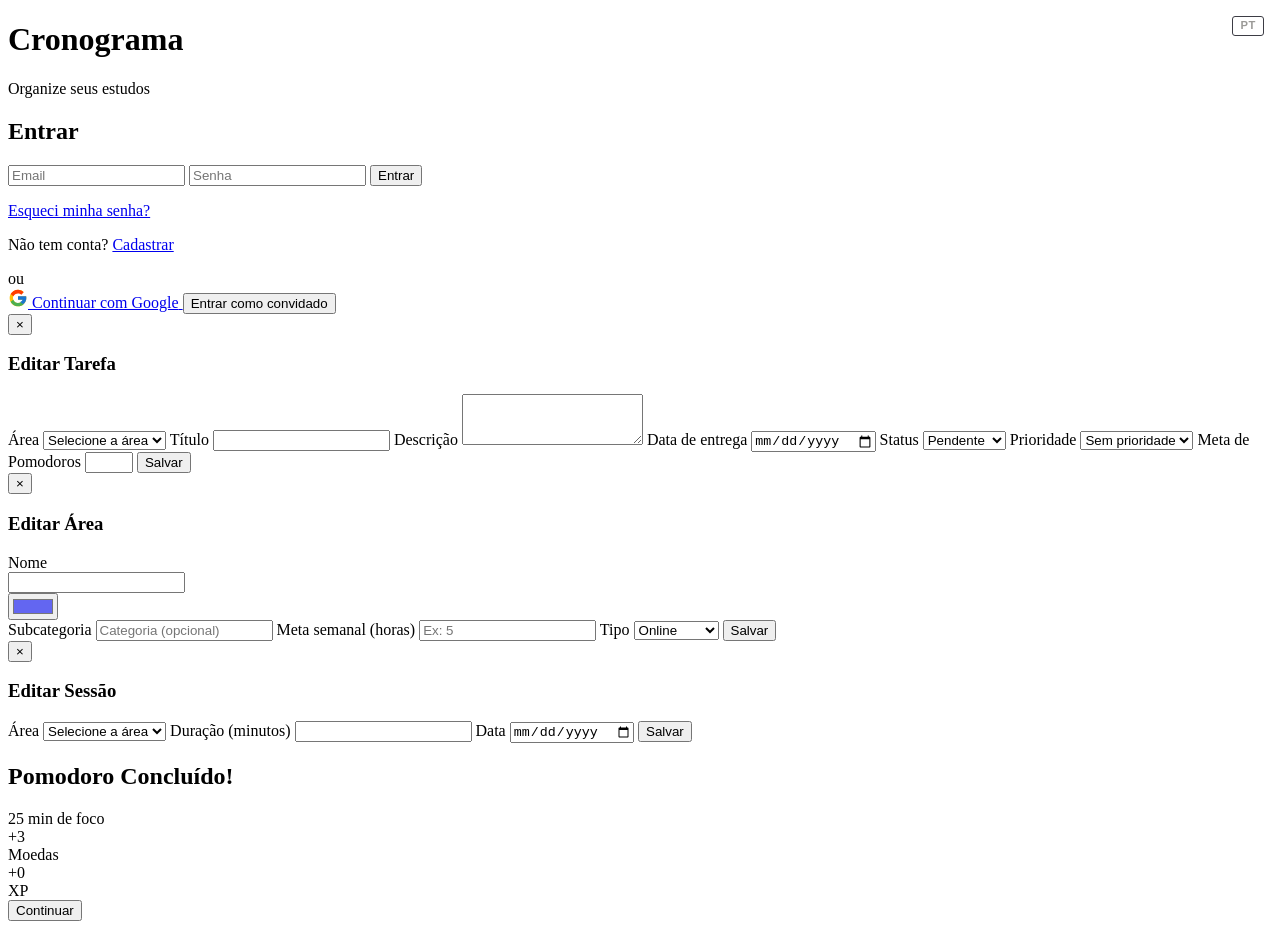
==== commit f458ae65: "feat(areas): metas semanais de estudo por area com barra de progresso Quick win #1 (APP-IMPROVEMENTS" ====
--- a/cronograma/app/static/index.html
+++ b/cronograma/app/static/index.html
@@ -5,6 +5,70 @@
   <meta name="viewport" content="width=device-width, initial-scale=1.0">
   <title data-i18n="auth.page_title">Cronograma - Meus Estudos</title>
   <link rel="icon" href="data:image/svg+xml,%3Csvg xmlns='http://www.w3.org/2000/svg' viewBox='0 0 24 24' fill='none' stroke='%23f59e0b' stroke-width='2' stroke-linecap='round' stroke-linejoin='round'%3E%3Cpath d='M22 10 12 5 2 10l10 5 10-5z'/%3E%3Cpath d='M6 12v5c0 1.7 2.7 3 6 3s6-1.3 6-3v-5'/%3E%3C/svg%3E">
+  <link rel="manifest" href="/static/manifest.json">
+  <meta name="theme-color" content="#6366f1">
+  <meta name="apple-mobile-web-app-capable" content="yes">
+  <meta name="apple-mobile-web-app-status-bar-style" content="black-translucent">
+  <meta name="apple-mobile-web-app-title" content="Cronograma">
+  <link rel="apple-touch-icon" href="/icon_images/icon-192.png">
+  <!-- Analytics & Error Tracking (configured via env vars in production) -->
+  <script>
+    // Plausible Analytics
+    if (window.PLAUSIBLE_DOMAIN || '%PLAUSIBLE_DOMAIN%') {
+      const domain = window.PLAUSIBLE_DOMAIN || '%PLAUSIBLE_DOMAIN%'.replace('%', '');
+      if (domain && domain !== 'PLAUSIBLE_DOMAIN') {
+        const script = document.createElement('script');
+        script.defer = true;
+        script.dataset.domain = domain;
+        script.src = 'https://plausible.io/js/script.js';
+        document.head.appendChild(script);
+      }
+    }
+    // Google Analytics (GA4)
+    if (window.GA_MEASUREMENT_ID || '%GA_MEASUREMENT_ID%') {
+      const id = window.GA_MEASUREMENT_ID || '%GA_MEASUREMENT_ID%'.replace('%', '');
+      if (id && id !== 'GA_MEASUREMENT_ID') {
+        window.dataLayer = window.dataLayer || [];
+        function gtag() { dataLayer.push(arguments); }
+        window.gtag = gtag;
+        gtag('js', new Date());
+        gtag('config', id);
+        const script = document.createElement('script');
+        script.async = true;
+        script.src = `https://www.googletagmanager.com/gtag/js?id=${id}`;
+        document.head.appendChild(script);
+      }
+    }
+    // Sentry Error Tracking
+    if (window.SENTRY_DSN || '%SENTRY_DSN%') {
+      const dsn = window.SENTRY_DSN || '%SENTRY_DSN%'.replace('%', '');
+      if (dsn && dsn !== 'SENTRY_DSN') {
+        const script = document.createElement('script');
+        script.src = 'https://browser.sentry-cdn.com/8.0.0/bundle.min.js';
+        script.integrity = 'sha384-dPnL9Y5u3Tq5qZx5y5z5Y5Z5Y5Z5Y5Z5Y5Z5Y5Z5Y5Z5Y5Z5Y5Z5Y5Z5Y5Z5Y5Z5Y';
+        script.crossorigin = 'anonymous';
+        script.onload = () => {
+          if (window.Sentry) {
+            Sentry.init({
+              dsn: dsn,
+              environment: window.SENTRY_ENVIRONMENT || '%SENTRY_ENVIRONMENT%'.replace('%', '') || 'production',
+              release: window.SENTRY_RELEASE || '%SENTRY_RELEASE%'.replace('%', '') || 'unknown',
+              integrations: [Sentry.browserTracingIntegration()],
+              tracesSampleRate: 0.1,
+              replaysOnErrorSampleRate: 1.0,
+              replaysSessionSampleRate: 0.1,
+              beforeSend(event) {
+                if (event.request?.cookies) delete event.request.cookies;
+                if (event.request?.headers?.authorization) delete event.request.headers.authorization;
+                return event;
+              }
+            });
+          }
+        };
+        document.head.appendChild(script);
+      }
+    }
+  </script>
   <!-- Google Fonts -->
   <link rel="preconnect" href="https://fonts.googleapis.com">
   <link rel="preconnect" href="https://fonts.gstatic.com" crossorigin>
@@ -168,47 +232,58 @@
         </div>
         
         <nav class="sidebar-nav">
-          <button class="sidebar-link active" data-tab="areas">
-            <span class="sidebar-icon" data-svg-icon="folder" data-svg-size="17"></span>
-            <span class="sidebar-text" data-i18n="sidebar.areas">Áreas</span>
-          </button>
-          <button class="sidebar-link" data-tab="foco">
-            <span class="sidebar-icon" data-svg-icon="target" data-svg-size="17"></span>
-            <span class="sidebar-text" data-i18n="sidebar.foco">Foco</span>
-          </button>
-          <button class="sidebar-link" data-tab="gamificacao">
-            <span class="sidebar-icon" data-svg-icon="trophy" data-svg-size="17"></span>
-            <span class="sidebar-text" data-i18n="sidebar.gamificacao">Gamificação</span>
-          </button>
-          <button class="sidebar-link" data-tab="perfil">
-            <span class="sidebar-icon" data-svg-icon="user" data-svg-size="17"></span>
-            <span class="sidebar-text" data-i18n="sidebar.perfil">Perfil</span>
-          </button>
-          <button class="sidebar-link" data-tab="horarios">
-            <span class="sidebar-icon" data-svg-icon="calendar" data-svg-size="17"></span>
-            <span class="sidebar-text" data-i18n="sidebar.horarios">Horários</span>
-          </button>
-          <button class="sidebar-link" data-tab="tasks">
-            <span class="sidebar-icon" data-svg-icon="check" data-svg-size="17"></span>
-            <span class="sidebar-text" data-i18n="sidebar.tarefas">Tarefas</span>
-          </button>
-          <button class="sidebar-link" data-tab="sessoes">
-            <span class="sidebar-icon" data-svg-icon="timer" data-svg-size="17"></span>
-            <span class="sidebar-text" data-i18n="sidebar.sessoes">Sessões</span>
-          </button>
+          <!-- Estudo Section -->
+          <div class="sidebar-section">
+            <span class="sidebar-section-title" data-i18n="sidebar.study">Estudo</span>
+            <button class="sidebar-link active" data-tab="social">
+              <span class="sidebar-icon" data-svg-icon="users" data-svg-size="17"></span>
+              <span class="sidebar-text" data-i18n="sidebar.social">Social</span>
+              <span class="sidebar-badge" data-i18n="sidebar.new">Novo</span>
+            </button>
+            <button class="sidebar-link" data-tab="areas">
+              <span class="sidebar-icon" data-svg-icon="folder" data-svg-size="17"></span>
+              <span class="sidebar-text" data-i18n="sidebar.areas">Áreas</span>
+            </button>
+            <button class="sidebar-link" data-tab="foco">
+              <span class="sidebar-icon" data-svg-icon="target" data-svg-size="17"></span>
+              <span class="sidebar-text" data-i18n="sidebar.foco">Foco</span>
+            </button>
+            <button class="sidebar-link" data-tab="horarios">
+              <span class="sidebar-icon" data-svg-icon="calendar" data-svg-size="17"></span>
+              <span class="sidebar-text" data-i18n="sidebar.horarios">Horários</span>
+            </button>
+            <button class="sidebar-link" data-tab="tasks">
+              <span class="sidebar-icon" data-svg-icon="check" data-svg-size="17"></span>
+              <span class="sidebar-text" data-i18n="sidebar.tarefas">Tarefas</span>
+            </button>
+          </div>
+
+          <!-- Progresso Section -->
+          <div class="sidebar-section">
+            <span class="sidebar-section-title" data-i18n="sidebar.progress">Progresso</span>
+            <button class="sidebar-link" data-tab="gamificacao">
+              <span class="sidebar-icon" data-svg-icon="trophy" data-svg-size="17"></span>
+              <span class="sidebar-text" data-i18n="sidebar.gamificacao">Gamificação</span>
+            </button>
             <button class="sidebar-link" data-tab="resumo">
               <span class="sidebar-icon" data-svg-icon="chart" data-svg-size="17"></span>
               <span class="sidebar-text" data-i18n="sidebar.resumo">Resumo</span>
             </button>
-            <a class="sidebar-link" href="https://ismaeldouglasdev.github.io/roadmap-learning-ui/" target="_blank" rel="noopener noreferrer">
-              <span class="sidebar-icon" data-svg-icon="lightning" data-svg-size="17"></span>
-              <span class="sidebar-text">RoadmapMaster</span>
-            </a>
-            <button class="sidebar-link" data-tab="roadmap">
-              <span class="sidebar-icon" data-svg-icon="lightning" data-svg-size="17"></span>
-              <span class="sidebar-text">Roadmap (embed)</span>
+            <button class="sidebar-link" data-tab="sessoes">
+              <span class="sidebar-icon" data-svg-icon="timer" data-svg-size="17"></span>
+              <span class="sidebar-text" data-i18n="sidebar.sessoes">Sessões</span>
             </button>
-          </nav>
+          </div>
+
+          <!-- Configurações Section -->
+          <div class="sidebar-section">
+            <span class="sidebar-section-title" data-i18n="sidebar.settings">Configurações</span>
+            <button class="sidebar-link" data-tab="perfil">
+              <span class="sidebar-icon" data-svg-icon="user" data-svg-size="17"></span>
+              <span class="sidebar-text" data-i18n="sidebar.perfil">Perfil</span>
+            </button>
+          </div>
+        </nav>
         
         <div class="sidebar-footer">
           <div id="guest-banner" class="guest-banner" style="display:none;">
@@ -239,11 +314,11 @@
             <button id="menu-toggle" class="menu-toggle" aria-label="Menu" aria-expanded="false" aria-controls="sidebar">
               <span></span><span></span><span></span>
             </button>
-            <h1 class="page-title" id="page-title" data-i18n="pages.areas">Áreas</h1>
+            <h1 class="page-title" id="page-title" data-i18n="pages.social">Social</h1>
           </div>
         </header>
     <!-- Áreas -->
-    <section id="areas" class="panel active">
+    <section id="areas" class="panel">
       <div class="areas-filters">
         <input type="text" id="search-areas" data-i18n-placeholder="areas.search_placeholder" placeholder="Buscar por nome..." data-i18n-aria="areas.search_placeholder" aria-label="Buscar por nome">
         <select id="filter-categoria" data-i18n-aria="areas.filter_label" aria-label="Filtrar por categoria">
@@ -542,6 +617,124 @@
       </div>
     </section>
 
+    <!-- Social -->
+    <section id="social" class="panel active">
+      <div class="social-page">
+        <!-- Sub-tabs -->
+        <div class="social-tabs">
+          <button class="social-tab active" data-social-tab="friends" data-i18n="social.tab_friends">Amigos</button>
+          <button class="social-tab" data-social-tab="leaderboard" data-i18n="social.tab_leaderboard">Ranking</button>
+          <button class="social-tab" data-social-tab="league" data-i18n="social.tab_league">Liga</button>
+          <button class="social-tab" data-social-tab="clubs" data-i18n="social.tab_clubs">Clubes</button>
+          <button class="social-tab" data-social-tab="activity" data-i18n="social.tab_activity">Feed</button>
+        </div>
+
+        <!-- Friends Tab -->
+        <div id="social-friends" class="social-panel active">
+          <div class="social-section">
+            <div class="social-section-header">
+              <h3 data-i18n="social.your_friends">Seus Amigos</h3>
+              <button id="btn-add-friend" class="btn-primary" data-i18n="social.add_friend">+ Adicionar Amigo</button>
+            </div>
+            <div id="friends-list" class="friends-list"></div>
+          </div>
+
+          <div class="social-section">
+            <h3 data-i18n="social.pending_requests">Solicitações Pendentes</h3>
+            <div id="pending-requests" class="requests-list"></div>
+          </div>
+
+          <div class="social-section">
+            <h3 data-i18n="social.sent_requests">Solicitações Enviadas</h3>
+            <div id="sent-requests" class="requests-list"></div>
+          </div>
+        </div>
+
+        <!-- Leaderboard Tab -->
+        <div id="social-leaderboard" class="social-panel">
+          <div class="social-section">
+            <div class="social-section-header">
+              <h3 data-i18n="social.leaderboard_title">Ranking</h3>
+              <select id="leaderboard-period" class="form-select">
+                <option value="weekly" data-i18n="social.period_weekly">Semanal</option>
+                <option value="monthly" data-i18n="social.period_monthly">Mensal</option>
+                <option value="alltime" data-i18n="social.period_alltime">Todos os Tempos</option>
+              </select>
+            </div>
+            <div id="leaderboard-list" class="leaderboard-list"></div>
+            <div id="leaderboard-user-rank" class="user-rank-card" style="display:none;"></div>
+          </div>
+        </div>
+
+        <!-- League Tab -->
+        <div id="social-league" class="social-panel">
+          <div class="social-section">
+            <div id="league-header" class="league-header">
+              <div class="league-tier-badge" id="league-tier-badge">
+                <span class="league-tier-name" id="league-tier-name">Bronze</span>
+                <span class="league-tier-icon" data-svg-icon="trophy" data-svg-size="24"></span>
+              </div>
+              <div class="league-info">
+                <div class="league-stat">
+                  <span class="league-stat-label" data-i18n="social.your_rank">Sua Posição</span>
+                  <span class="league-stat-value" id="league-rank">Sem posição</span>
+                </div>
+                <div class="league-stat">
+                  <span class="league-stat-label" data-i18n="social.xp_this_week">XP Esta Semana</span>
+                  <span class="league-stat-value" id="league-xp-week">0</span>
+                </div>
+              </div>
+            </div>
+            <div class="league-progress">
+              <div class="league-progress-bar">
+                <div class="league-progress-fill" id="league-progress-fill"></div>
+              </div>
+              <div class="league-progress-labels">
+                <span data-i18n="social.promotion_zone">Zona de Promoção</span>
+                <span data-i18n="social.demotion_zone">Zona de Rebaixamento</span>
+              </div>
+            </div>
+            <h3 data-i18n="social.standings">Classificação</h3>
+            <div id="league-standings" class="standings-list"></div>
+          </div>
+        </div>
+
+        <!-- Clubs Tab -->
+        <div id="social-clubs" class="social-panel">
+          <div class="social-section">
+            <div class="social-section-header">
+              <h3 data-i18n="social.my_clubs">Meus Clubes</h3>
+              <button id="btn-create-club" class="btn-primary" data-i18n="social.create_club">+ Criar Clube</button>
+            </div>
+            <div id="my-clubs-list" class="clubs-list"></div>
+          </div>
+
+          <div class="social-section">
+            <h3 data-i18n="social.discover_clubs">Descobrir Clubes</h3>
+            <div class="club-search">
+              <input type="text" id="club-search-input" placeholder="Buscar clubes..." data-i18n-placeholder="social.search_clubs">
+              <button id="btn-search-clubs" class="btn-secondary" data-i18n="social.search">Buscar</button>
+            </div>
+            <div id="discover-clubs-list" class="clubs-list"></div>
+          </div>
+        </div>
+
+        <!-- Activity Feed Tab -->
+        <div id="social-activity" class="social-panel">
+          <div class="social-section">
+            <div class="social-section-header">
+              <h3 data-i18n="social.friends_activity">Atividade dos Amigos</h3>
+              <select id="activity-filter" class="form-select">
+                <option value="friends" data-i18n="social.filter_friends">Amigos + Eu</option>
+                <option value="me" data-i18n="social.filter_me">Só Minhas</option>
+              </select>
+            </div>
+            <div id="activity-feed" class="activity-feed"></div>
+          </div>
+        </div>
+      </div>
+    </section>
+
     <!-- Perfil -->
     <section id="perfil" class="panel">
       <p class="section-desc" data-i18n="perfil.subtitle">Configure seu perfil básico</p>
@@ -666,7 +859,7 @@
               <span class="analytics-metric-label" data-i18n="analytics.minutos_totais">minutos totais</span>
             </div>
             <div class="analytics-metric">
-              <span class="analytics-metric-num" id="analytics-best-day">—</span>
+              <span class="analytics-metric-num" id="analytics-best-day">Sem dados</span>
               <span class="analytics-metric-label" data-i18n="analytics.melhor_dia">melhor dia</span>
             </div>
           </div>
@@ -731,11 +924,6 @@
           <div class="resumo-list" id="resumo-horas"></div>
         </div>
       </div>
-    </section>
-
-    <!-- Roadmap embed -->
-    <section id="roadmap" class="panel">
-      <iframe src="https://ismaeldouglasdev.github.io/roadmap-learning-ui/" style="width:100%;height:80vh;border:0;border-radius:12px;" loading="lazy" title="RoadmapMaster"></iframe>
     </section>
 
   </main>
@@ -804,6 +992,8 @@
         <label class="form-label" for="edit-area-subcat" data-i18n="modal.subcategoria_label">Subcategoria</label>
         <input type="text" name="subcategoria" id="edit-area-subcat" list="subcategoria-list-edit" data-i18n-placeholder="modal.subcategoria_placeholder" placeholder="Categoria (opcional)">
         <datalist id="subcategoria-list-edit"></datalist>
+        <label class="form-label" for="edit-area-meta" data-i18n="modal.meta_semanal">Meta semanal (horas)</label>
+        <input type="number" name="meta_horas_semanal" id="edit-area-meta" min="0" step="1" placeholder="Ex: 5">
         <label class="form-label" for="edit-tipo-aula" data-i18n="modal.tipo_label">Tipo</label>
         <select name="tipo" id="edit-tipo-aula" data-i18n-aria="areas.tipo_aula" aria-label="Tipo de aula">
           <option value="online" data-i18n="modal.online">Online</option>
@@ -922,5 +1112,14 @@
   <script src="/static/store.js?v=20260910b"></script>
   <script src="/static/app.js?v=20261108a"></script>
   <script src="/static/foco.js?v=20260910b"></script>
+  <script>
+    if ('serviceWorker' in navigator) {
+      window.addEventListener('load', () => {
+        navigator.serviceWorker.register('/static/sw.js')
+          .then(reg => console.log('[PWA] Service Worker registered:', reg.scope))
+          .catch(err => console.warn('[PWA] Service Worker registration failed:', err));
+      });
+    }
+  </script>
 </body>
 </html>
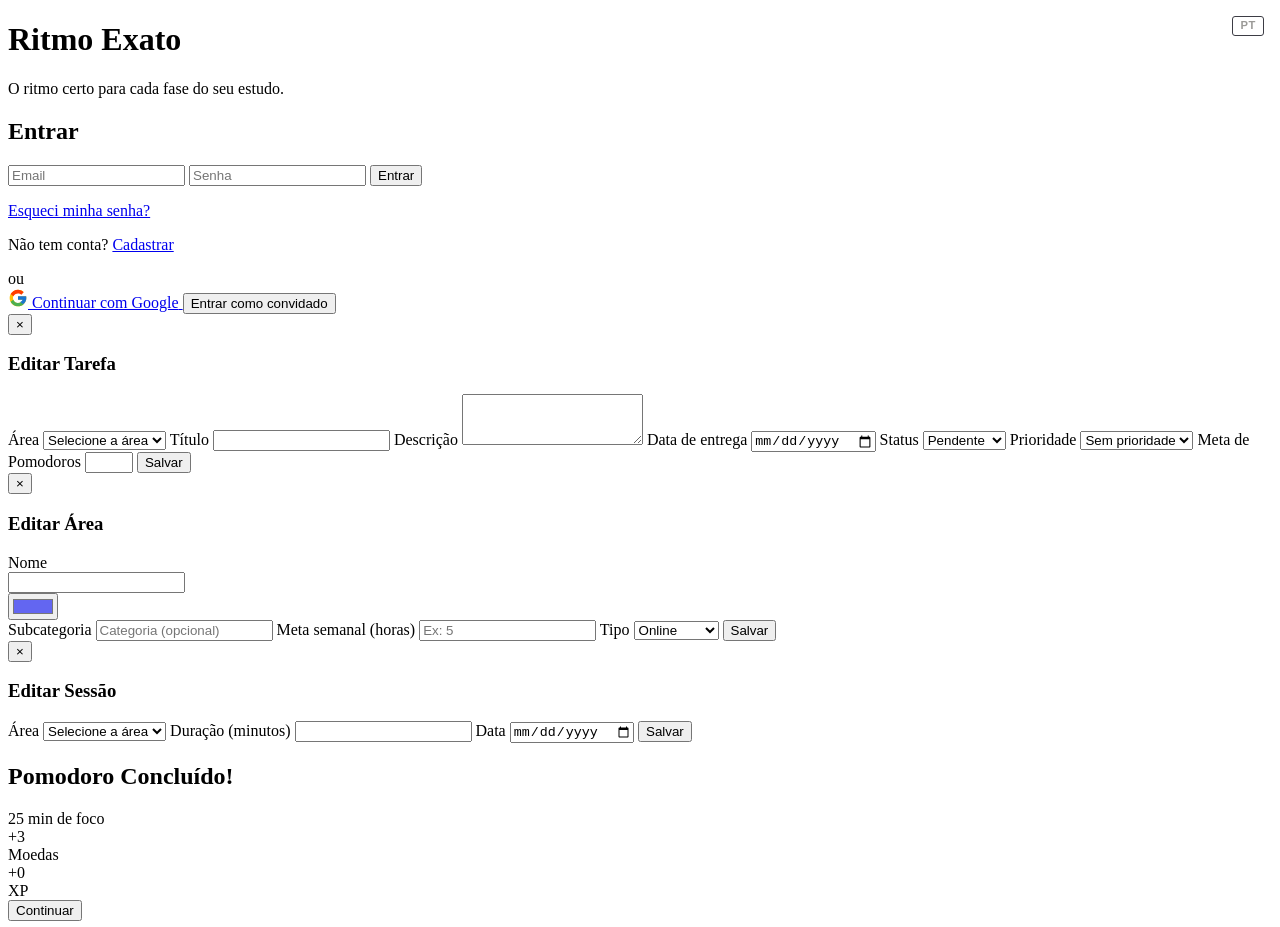
==== commit 9c020394: "feat(ui): renomear produto para Ritmo Exato na interface Co-authored-by: sisyphus-dev-ai <sisyphus-d" ====
--- a/cronograma/app/static/index.html
+++ b/cronograma/app/static/index.html
@@ -3,13 +3,13 @@
 <head>
   <meta charset="UTF-8">
   <meta name="viewport" content="width=device-width, initial-scale=1.0">
-  <title data-i18n="auth.page_title">Cronograma - Meus Estudos</title>
+  <title data-i18n="auth.page_title">Ritmo Exato - Meus Estudos</title>
   <link rel="icon" href="data:image/svg+xml,%3Csvg xmlns='http://www.w3.org/2000/svg' viewBox='0 0 24 24' fill='none' stroke='%23f59e0b' stroke-width='2' stroke-linecap='round' stroke-linejoin='round'%3E%3Cpath d='M22 10 12 5 2 10l10 5 10-5z'/%3E%3Cpath d='M6 12v5c0 1.7 2.7 3 6 3s6-1.3 6-3v-5'/%3E%3C/svg%3E">
   <link rel="manifest" href="/static/manifest.json">
   <meta name="theme-color" content="#6366f1">
   <meta name="apple-mobile-web-app-capable" content="yes">
   <meta name="apple-mobile-web-app-status-bar-style" content="black-translucent">
-  <meta name="apple-mobile-web-app-title" content="Cronograma">
+  <meta name="apple-mobile-web-app-title" content="Ritmo Exato">
   <link rel="apple-touch-icon" href="/icon_images/icon-192.png">
   <!-- Analytics & Error Tracking (configured via env vars in production) -->
   <script>
@@ -127,8 +127,8 @@
       <button class="lang-switch-auth" data-lang-toggle title="Switch language">PT</button>
       <div class="login-header">
         <span class="login-icon" data-svg-icon="graduation" data-svg-size="48"></span>
-        <h1>Cronograma</h1>
-        <p data-i18n="auth.cronograma_subtitle">Organize seus estudos</p>
+        <h1>Ritmo Exato</h1>
+        <p data-i18n="auth.cronograma_subtitle">O ritmo certo para cada fase do seu estudo.</p>
       </div>
 
       <div id="login-form-container">
@@ -206,7 +206,7 @@
       <aside class="sidebar" id="sidebar">
         <div class="sidebar-header">
           <h1 class="sidebar-logo" data-svg-icon="graduation" data-svg-size="26"></h1>
-          <span class="sidebar-title">Cronograma</span>
+          <span class="sidebar-title">Ritmo Exato</span>
         </div>
         
         <!-- User Stats Mini -->
@@ -1105,7 +1105,7 @@
   </div>
 
   <script src="/static/i18n.js?v=20261023a"></script>
-  <script src="/static/svg.js?v=20261023a"></script>
+  <script src="/static/svg.js?v=20261115a"></script>
   <script src="/static/theme.js?v=20261020b"></script>
   <script src="/static/boot.js?v=20261020a"></script>
   <script src="/static/auth.js?v=20261020a"></script>
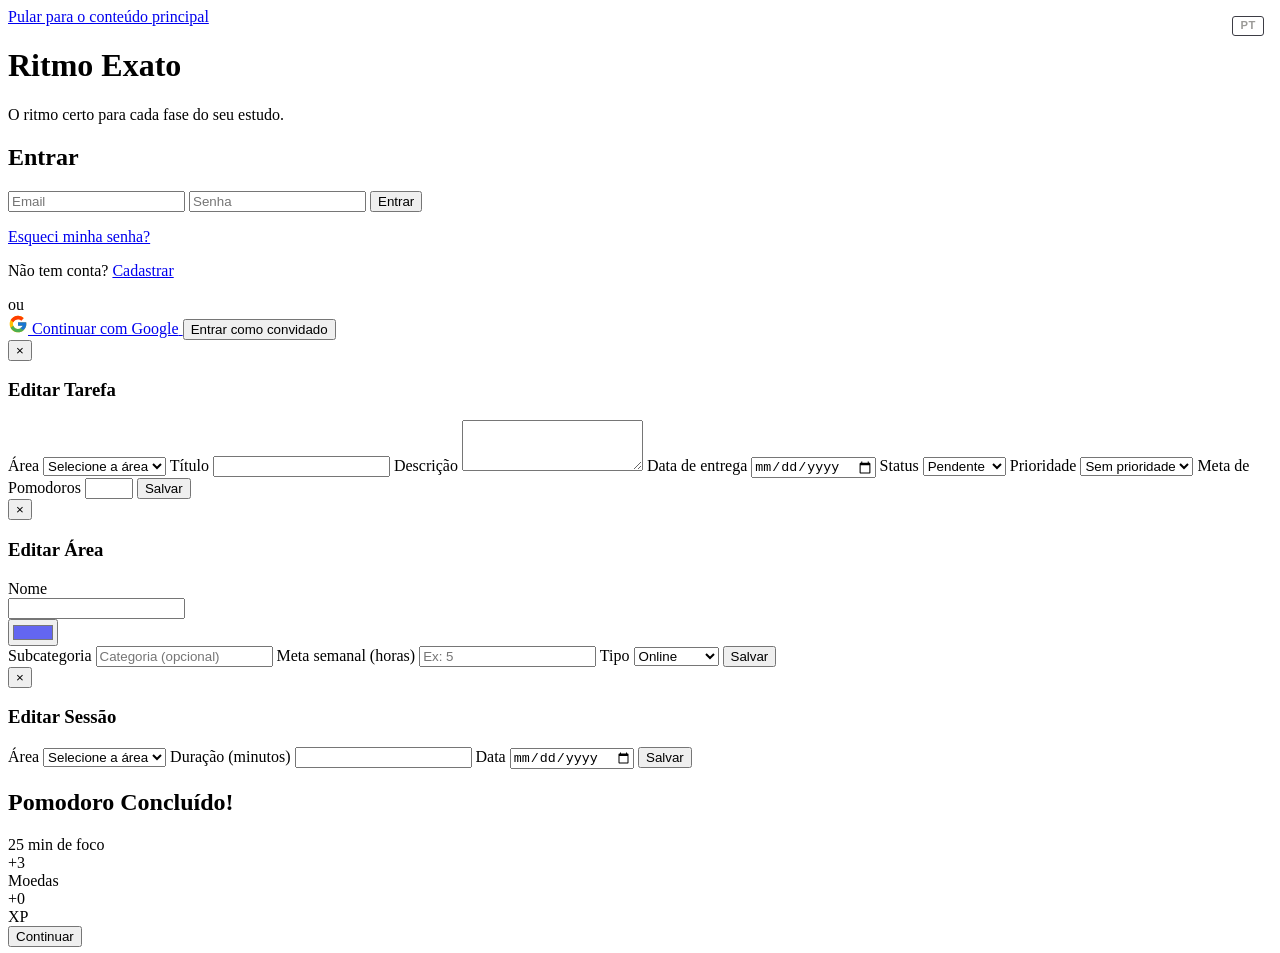
==== commit 5ade8e41: "feat(ui): melhorar acessibilidade do dashboard Co-authored-by: sisyphus-dev-ai <sisyphus-dev-ai@user" ====
--- a/cronograma/app/static/index.html
+++ b/cronograma/app/static/index.html
@@ -121,6 +121,7 @@
   <script src="/static/theme-init.js?v=20261020a"></script>
 </head>
 <body>
+  <a class="skip-link" href="#main-content">Pular para o conteúdo principal</a>
   <!-- Login Screen -->
   <div id="login-screen" class="login-screen">
     <div class="login-container">
@@ -231,7 +232,7 @@
           </div>
         </div>
         
-        <nav class="sidebar-nav">
+        <nav class="sidebar-nav" aria-label="Navegação principal">
           <!-- Estudo Section -->
           <div class="sidebar-section">
             <span class="sidebar-section-title" data-i18n="sidebar.study">Estudo</span>
@@ -308,7 +309,7 @@
       </aside>
       
       <!-- Main Content -->
-      <main class="dashboard-main">
+      <main class="dashboard-main" id="main-content" tabindex="-1" aria-label="Conteúdo principal">
         <header class="dashboard-header">
           <div class="header-left">
             <button id="menu-toggle" class="menu-toggle" aria-label="Menu" aria-expanded="false" aria-controls="sidebar">
